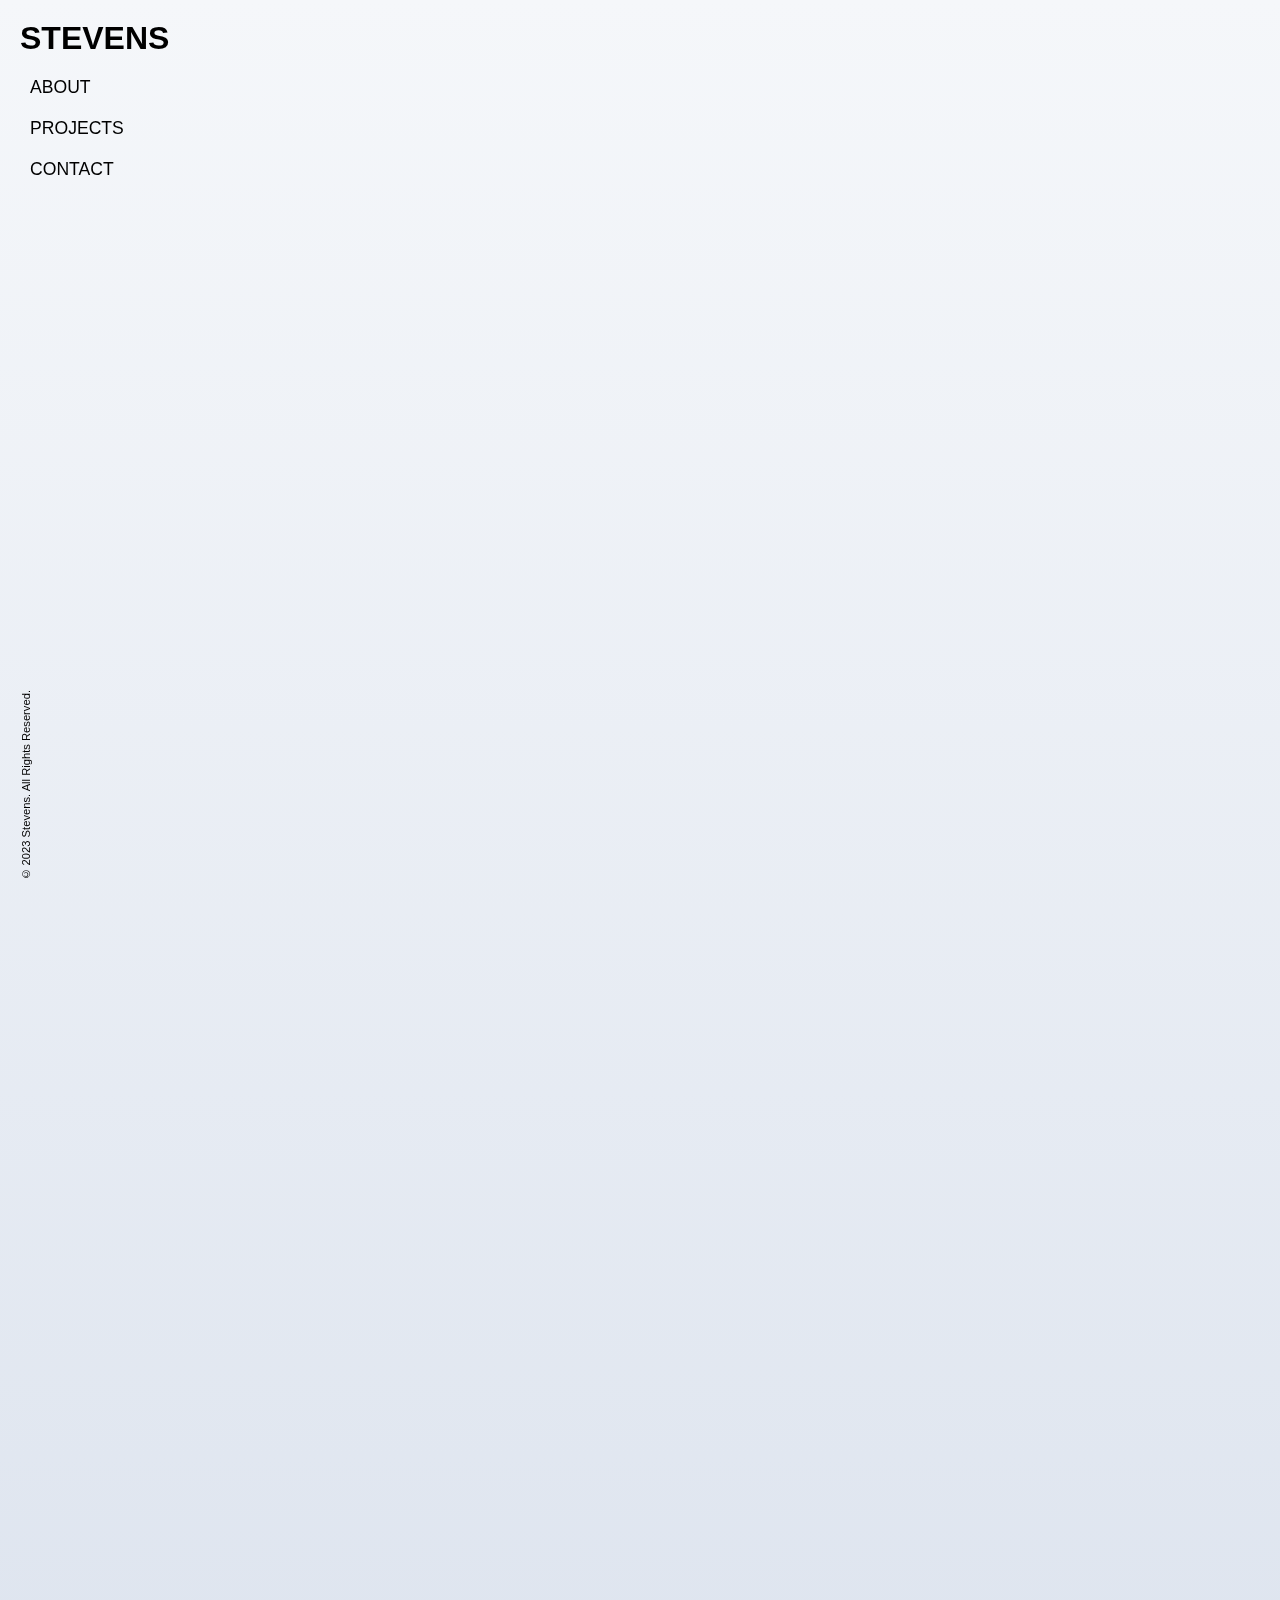
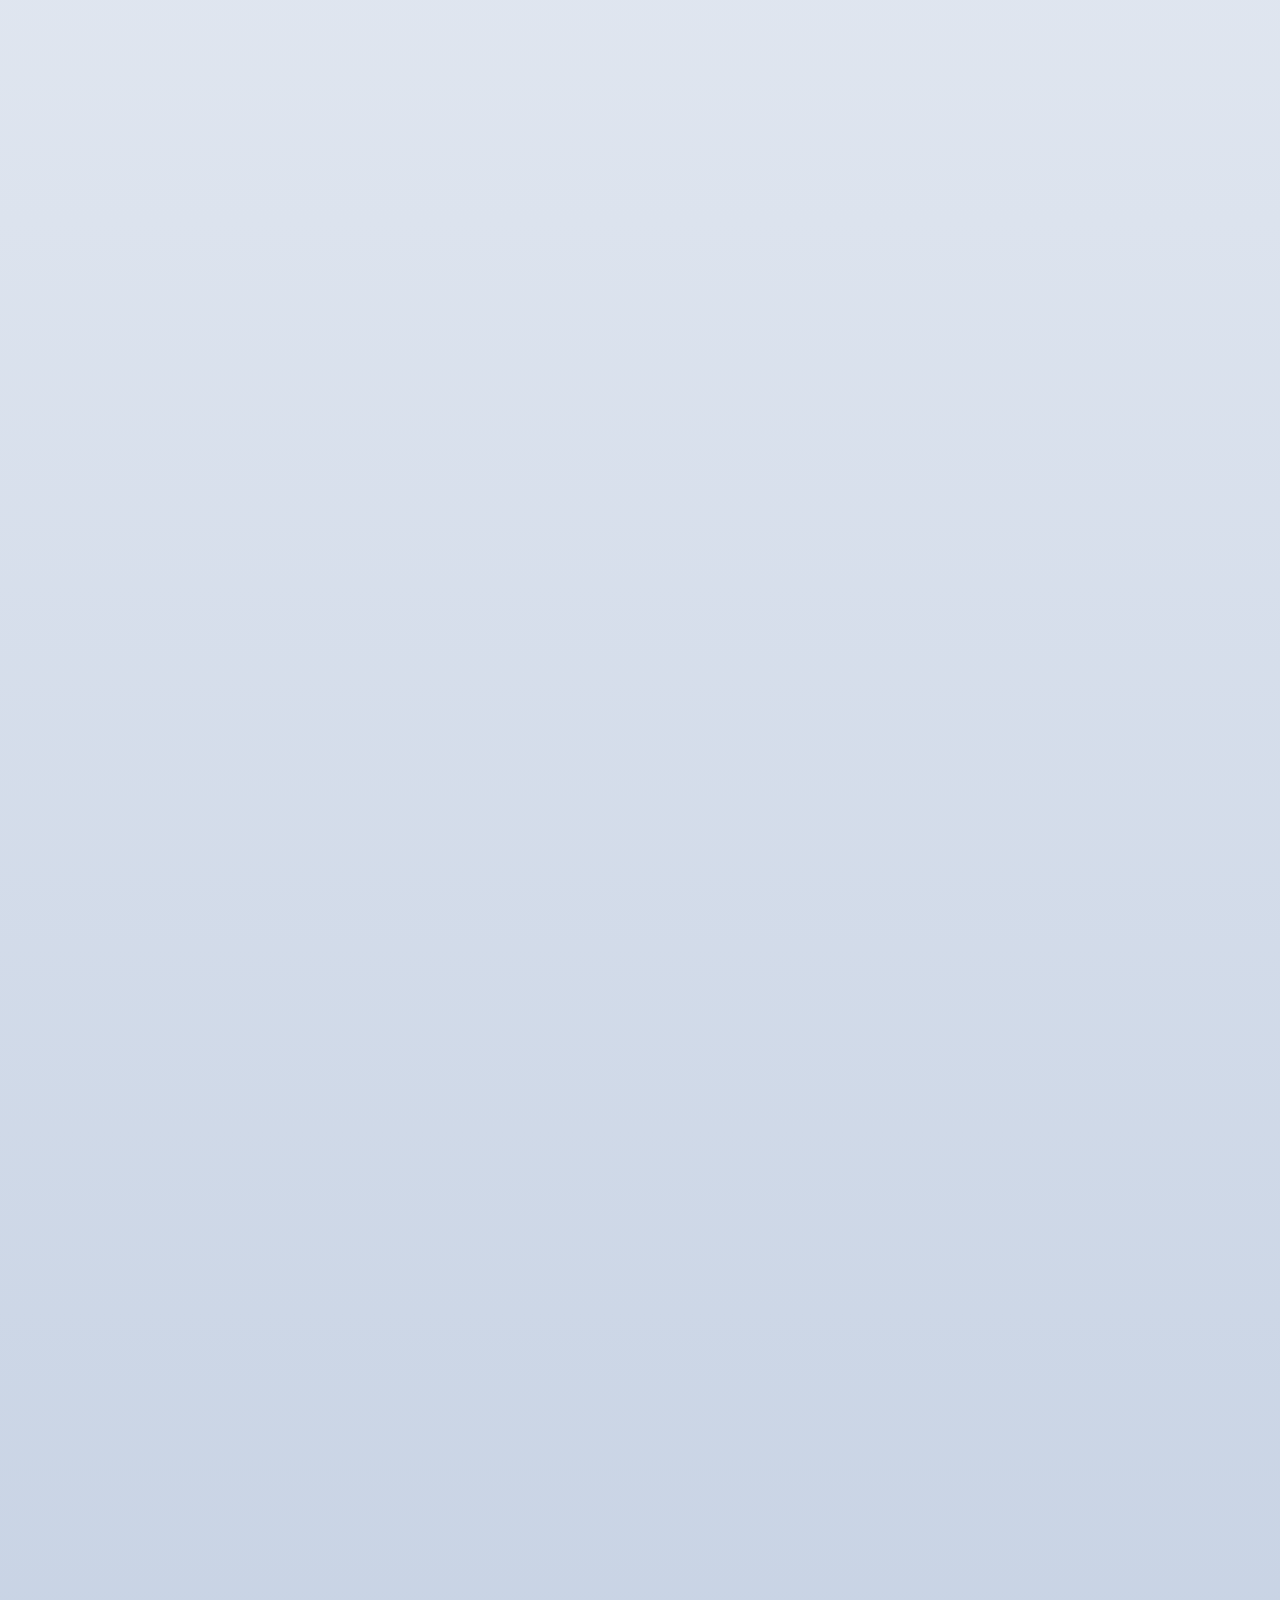
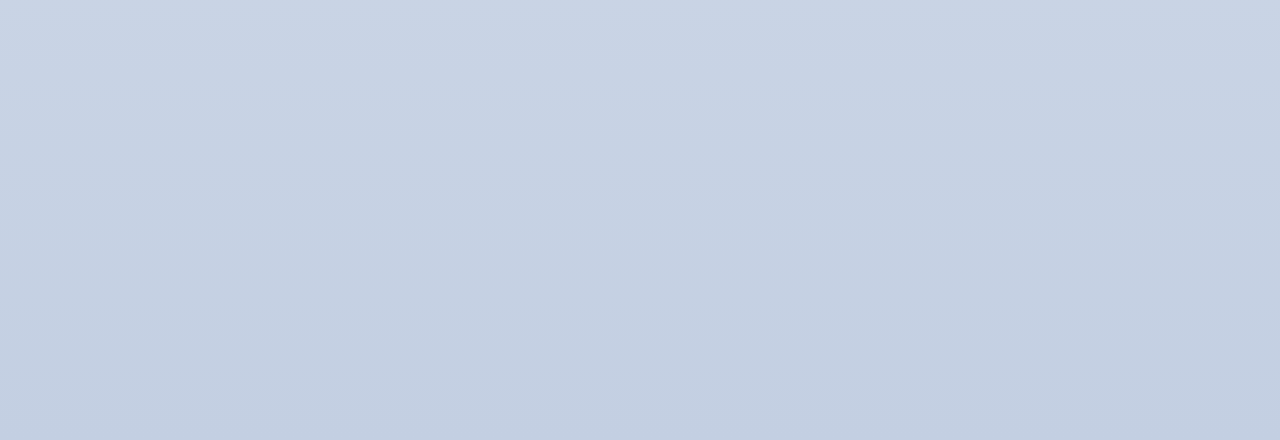
==== index.html @ 7fc53c73 "refining" ====
<!DOCTYPE html>
<html lang="en">
    <head>
        <!-- Meta -->
        <meta charset="UTF-8">
        <meta name="viewport" content="width=device-width, initial-scale=1.0">
        <meta name="description" content="My portfolio">

        <link rel="stylesheet" href="css/style.css">
        <link href="https://cdnjs.cloudflare.com/ajax/libs/font-awesome/6.0.0-beta3/css/all.min.css" rel="stylesheet">

        <script src="js/script.js" defer></script>

        <title>Stevens Noun | Portfolio</title>
    <!-- Open Graph Meta Tags -->
    <meta property="og:title" content="Stevens Noun Portfolio">
    <meta property="og:description" content="Explore the portfolio of Stevens Noun, showcasing skills in web development, programming, and game development.">
    <meta property="og:image" content="media/portfolio-preview.jpg">
    <meta property="og:url" content="https://yourwebsite.com">
    <meta name="twitter:card" content="summary_large_image">

    </head>

    <body>
        <!-- Sidebar -->
        <aside class="sidebar">
            <h1><a href="#home" class="nav-link home-link">STEVENS</a></h1>
            <nav class="nav-menu">
                <ul>
                    <li><a href="#about" class="nav-link">ABOUT</a></li>
                    <li><a href="#projects" class="nav-link">PROJECTS</a></li>
                    <li><a href="#contact" class="nav-link">CONTACT</a></li>
                </ul>
            </nav>
            <!-- Footer -->
            <footer class="sidebar-footer">
                <p>&copy; 2023 Stevens. All Rights Reserved.</p>
            </footer>
        </aside>

        <main class="content">
            <!-- Home Section -->
            <section id="home" class="section home-section">
                <h2>STEVENS NOUN</h2>
                <p>Welcome to my portfolio!</p>
            </section>

            <!-- About Me Section -->
            <section id="about" class="section about-section">
                <h2>ABOUT ME</h2>
                <div class="profile">
                    <div class="profile-img">
                        <img src="/media/profile-0.jpg" alt="Stevens">
                    </div>
                    <div class="details">
                        <p><strong>NAME// </strong>Stevens Noun</p>
                        <p><strong>BIRTHDAY// </strong>001028</p>
                        <p><strong>LOCATION// </strong>Canada</p>
                        <p><strong>HOBBIES// </strong>Coding, Content Creation, Gaming, Music</p>
                        <p>
                            I am passionate about web coding, programming, and exploring the latest in technology. 
                            In addition to creating engaging content, I enjoy playing video games, which inspire my creativity and problem-solving skills. 
                            I'm always looking for opportunities to gain more experience, enhance my expertise, and bring innovative ideas to life
                        </p>
                    </div>
                </div>
            
                <!-- Skills Section -->
                <div class="skills">
                    <div class="discord-roles">
                        <span class="role html"><i class="fab fa-html5"></i> HTML/CSS</span>
                        <span class="role js"><i class="fab fa-js-square"></i> JavaScript</span>
                        <span class="role cpp"><i class="fas fa-code"></i> C#/C++</span>
                        <span class="role java"><i class="fab fa-java"></i> Java</span>
                        <span class="role unity"><i class="fas fa-gamepad"></i> Unity</span>
                        <span class="role unreal"><i class="fas fa-gamepad"></i> Unreal Engine</span>
                    </div>
                </div>
            
                <!-- Social Icons -->
                <div class="social-icons">
                    <a href="https://github.com/beokki" target="_blank" aria-label="GitHub">
                        <i class="fab fa-github"></i>
                    </a>
                    <a href="https://www.linkedin.com/in/stevensnoun/" target="_blank" aria-label="LinkedIn">
                        <i class="fab fa-linkedin"></i>
                    </a>
                </div>
            </section>

             <!-- Projects Section -->
            <section id="projects" class="section">
                <h2>PROJECTS</h2>
                <div class="projects">
                    <article class="project">
                        <h3>Shiro Bot</h3>
                        <p>A Discord Bot in JavaScript</p>
                        <a href="https://github.com/beokki/Shiro-Bot" target="_blank" class="project-link">View on GitHub</a>
                    </article>
                    <article class="project">
                        <h3>Personal Portfolio</h3>
                        <p>Portfolio website showcasing my projects</p>
                        <a href="https://github.com/beokki/stevens.github.io" target="_blank" class="project-link">View on GitHub</a>
                    </article>
                    <article class="project">
                        <h3>Project 3</h3>
                        <p>Description 3</p>
                    </article>
                    <article class="project">
                        <h3>Project 4</h3>
                        <p>Description 4</p>
                    </article>
                </div>
            </section>

              <!-- Contact Section -->
              <section id="contact" class="section contact-section">
                <h2>CONTACT ME</h2>
                <form action="#" method="post" class="contact-form">
                    <div class="form-group">
                        <input type="text" id="name" name="name" placeholder="Name" required>
                    </div>
                    <div class="form-group">
                        <input type="email" id="email" name="email" placeholder="Email" required>
                    </div>
                    <div class="form-group">
                        <textarea id="message" name="message" rows="5" placeholder="Message" required></textarea>
                    </div>
                    <button type="submit">Send</button>
                </form>
            </section>
        </main>
    </body>
</html>
---- css/style.css ----
@font-face {
    font-family: 'Tungsten-Bold';
    src: url(/font/Tungsten-Bold.ttf)  format('truetype');
}

* {
    margin: 0;
    padding: 0;
    box-sizing: border-box;
    font-family: Arial, Helvetica, sans-serif;
}

/* Global Settings */
html {
    overflow: hidden;
    scroll-behavior: smooth;
}

a {
    text-decoration: none;
    transition: color 0.3s ease;
}

p {
    font-size: 1.2rem;
    text-align: center;
    color: #000;
}

h2, h3 {
    margin-bottom: 20px;
    color: #000;
}

h2 {
    font-size: 2rem;
    font-weight: bold;
}

h3 {
    font-size: 1.1rem;
    font-weight: bold;
}

.transition {
    transition: 0.3s ease;
}

/* Sidebar */
.sidebar {
    position: fixed;
    top: 0;
    left: 0;
    width: 200px;
    height: 100vh;
    color: #000;
    display: flex;
    flex-direction: column;
    padding: 20px;
}

.content {
    margin-left: 220px;
    padding: 20px;
    width: calc(100% - 220px);
}

.sidebar h1 a {
    color: #000;
    font-size: 2rem;
    margin-bottom: 10px;
}

.nav-menu {
    margin-top: 20px;
}

.nav-menu ul {
    list-style: none;
    padding: 0;
    display: flex;
    flex-direction: column;
    gap: 20px;
}

.nav-menu a {
    color: #000;
    font-size: 1.1rem;
    position: relative;
    padding-left: 10px;
    transition: color 0.3s ease, font-weight 0.3s ease;
}

.nav-menu a.active {
    color: #81a5f9;
    font-weight: bold;
}

/* Footer */
.sidebar-footer {
    margin-top: auto;
    writing-mode: vertical-rl;
    transform: rotate(180deg);
}

.sidebar-footer p {
    font-size: 0.7rem;
    color: #000;
}

/* Home Section */
.section {
    display: flex;
    flex-direction: column;
    justify-content: center;
    align-items: center;
    height: 100vh;
    text-align: center;
    padding: 20px;
}

.section.in-view {
    opacity: 1;
    transform: translateY(0);
}

.home-section h2 {
    font-family: Tungsten-Bold, Arial, Helvetica, sans-serif;
    font-size: 5rem;
}

/* About Section */
.about-section {
    padding: 20px;
    max-width: 800px;
    margin: auto;
    display: flex;
    flex-direction: column;
    gap: 30px;
}

.about-section a {
    margin-top: 20px;
    display: inline-block;
    color: #fff;
    border-radius: 50%;
    background-color: #000000;
    padding: 10px 10px;
}

.social {
    margin-top: 20px;
    display: flex;
    justify-content: center;
    gap: 15px;
}

.social a {
    font-size: 1.5rem;
}

/* Profile Container */
.profile-container {
    display: flex;
    justify-content: space-between;
    align-items: flex-start;
    gap: 20px;
}

/* Profile Section */
.profile {
    display: flex;
    gap: 20px;
    align-items: center;
    background-color: #eee;
    padding: 20px;
    border-radius: 10px;
    box-shadow: 0 4px 6px rgba(0, 0, 0, 0.1);
}

.profile-img img {
    width: 150px;
    height: 150px;
    border-radius: 50%;
    border: 5px solid #000;
    object-fit: cover;
}

.details {
        display: flex;
        flex-direction: column;
        gap: 10px;
}
    
.details p {
        font-size: 1rem;
        text-align: left;
}

.details p strong {
    font-weight: bold;
}

/* Skills Section */
.skills {
    text-align: left;
}

.skills h3 {
    font-size: 1.2rem;
    margin-bottom: 10px;
}

.discord-roles {
    display: flex;
    flex-wrap: wrap;
    gap: 10px;
}

.role {
    display: inline-flex;
    align-items: center;
    gap: 8px;
    background-color: #000;
    color: #fff;
    border-radius: 15px;
    padding: 5px 15px;
    font-size: 0.9rem;
    font-weight: bold;
    transition: transform 0.2s ease, background-color 0.3s ease;
}

.role:hover {
    background-color: #23272a;
    transform: translateY(-2px);
}

.role i {
    font-size: 1rem;
}

/* Social Icons */
.social-icons {
    display: flex;
    justify-content: center;
    gap: 15px;
}

.social-icons a {
    font-size: 1.5rem;
}
.project-link {
    margin-top: 15px;
    display: inline-block;
    color: #fff;
    border-radius: 5px;
    background-color: #000;
    padding: 10px 20px;
}

.project-link {
    font-weight: bold;
    padding: 8px 12px;
    border-radius: 4px;
}

/* Projects Section */
.projects {
    display: flex;
    flex-wrap: wrap;
    gap: 30px;
    justify-content: center;
}

.project {
    background-color: #f5f5f5;
    padding: 30px 20px;
    width: 220px;
    height: 200px;
    border: 1px solid #ddd;
    position: relative;
    box-shadow: 0 4px 6px rgba(0, 0, 0, 0.1);
    transition: transform 0.3s, box-shadow 0.3s;
}

.project p {
    font-size: 1rem;
}

.project::before {
    content: "";
    position: absolute;
    top: -10px;
    left: 10px;
    width: 60px;
    height: 8px;
    background-color: #81a5f9;
    border-radius: 2px 2px 0 0;
}

.project:hover {
    transform: translateY(-5px);
    box-shadow: 0 8px 12px rgba(0, 0, 0, 0.2);
}

/* Contact Section */
.contact-form {
    width: 100%;
    max-width: 600px;
    display: flex;
    flex-direction: column;
    gap: 20px;
}

.contact-form input,
.contact-form textarea {
    width: 100%;
    padding: 12px;
    border: 1px solid #ddd;
    border-radius: 5px;
    background-color: #fff;
    font-size: 1rem;
    color: #333;
    outline: none;
    transition: border-color 0.3s ease, box-shadow 0.3s ease;
    resize: none;
}

.contact-form input::placeholder,
.contact-form textarea::placeholder {
    color: #aaa;
}

.contact-form input:focus,
.contact-form textarea:focus {
    border-color: #81a5f9;
    box-shadow: 0 4px 8px rgba(129, 165, 249, 0.3);
    transform: scale(1.02);
}

.contact-form button {
    padding: 12px 20px;
    font-size: 1rem;
    color: #fff;
    background-color: #000;
    border: none;
    border-radius: 5px;
    cursor: pointer;
    transition: background-color 0.3s ease, transform 0.3s ease;
}

.contact-form button:hover {
    background-color: #555;
    transform: translateY(-2px);
}

.contact-form button:active {
    transform: translateY(0);
}

body {
    font-family: 'Poppins', Arial, sans-serif;
    background: linear-gradient(180deg, #f5f7fa, #c3cfe2);
    color: #333;
}

a:hover {
    color: #81a5f9;
}

button:hover {
    background-color: #81a5f9;
    color: #fff;
}

/* Animations */
@keyframes fadeIn {
    0% { opacity: 0; transform: translateY(20px); }
    100% { opacity: 1; transform: translateY(0); }
}

.section {
    opacity: 0;
    animation: fadeIn 1s ease-in-out forwards;
}

/* Responsive Design */
@media (max-width: 768px) {
    .sidebar {
        width: 100px;
    }
    .content {
        margin-left: 120px;
    }

     /* About Section Adjustments */
     .about-section {
        padding: 10px;
        gap: 20px;
    }

    .profile {
        flex-direction: column;
        align-items: center;
        text-align: center;
    }

    .profile-img img {
        width: 120px;
        height: 120px;
    }

    .details {
        gap: 5px;
    }

    .details p {
        font-size: 0.9rem;
    }

    /* Skills Section */
    .discord-roles {
        justify-content: center;
        gap: 5px;
    }

    .role {
        padding: 4px 10px;
        font-size: 0.8rem;
    }

    /* Social Icons */
    .social-icons {
        flex-wrap: wrap;
        gap: 10px;
    }

    .social-icons a {
        font-size: 1.2rem;
    }

    /* Projects Section */
    .projects {
        flex-direction: column;
        gap: 15px;
    }

    .project {
        width: 100%;
        height: auto;
        padding: 15px;
    }

    .content {
        margin-left: 0;
        padding: 10px;
        width: 100%;
    }
}
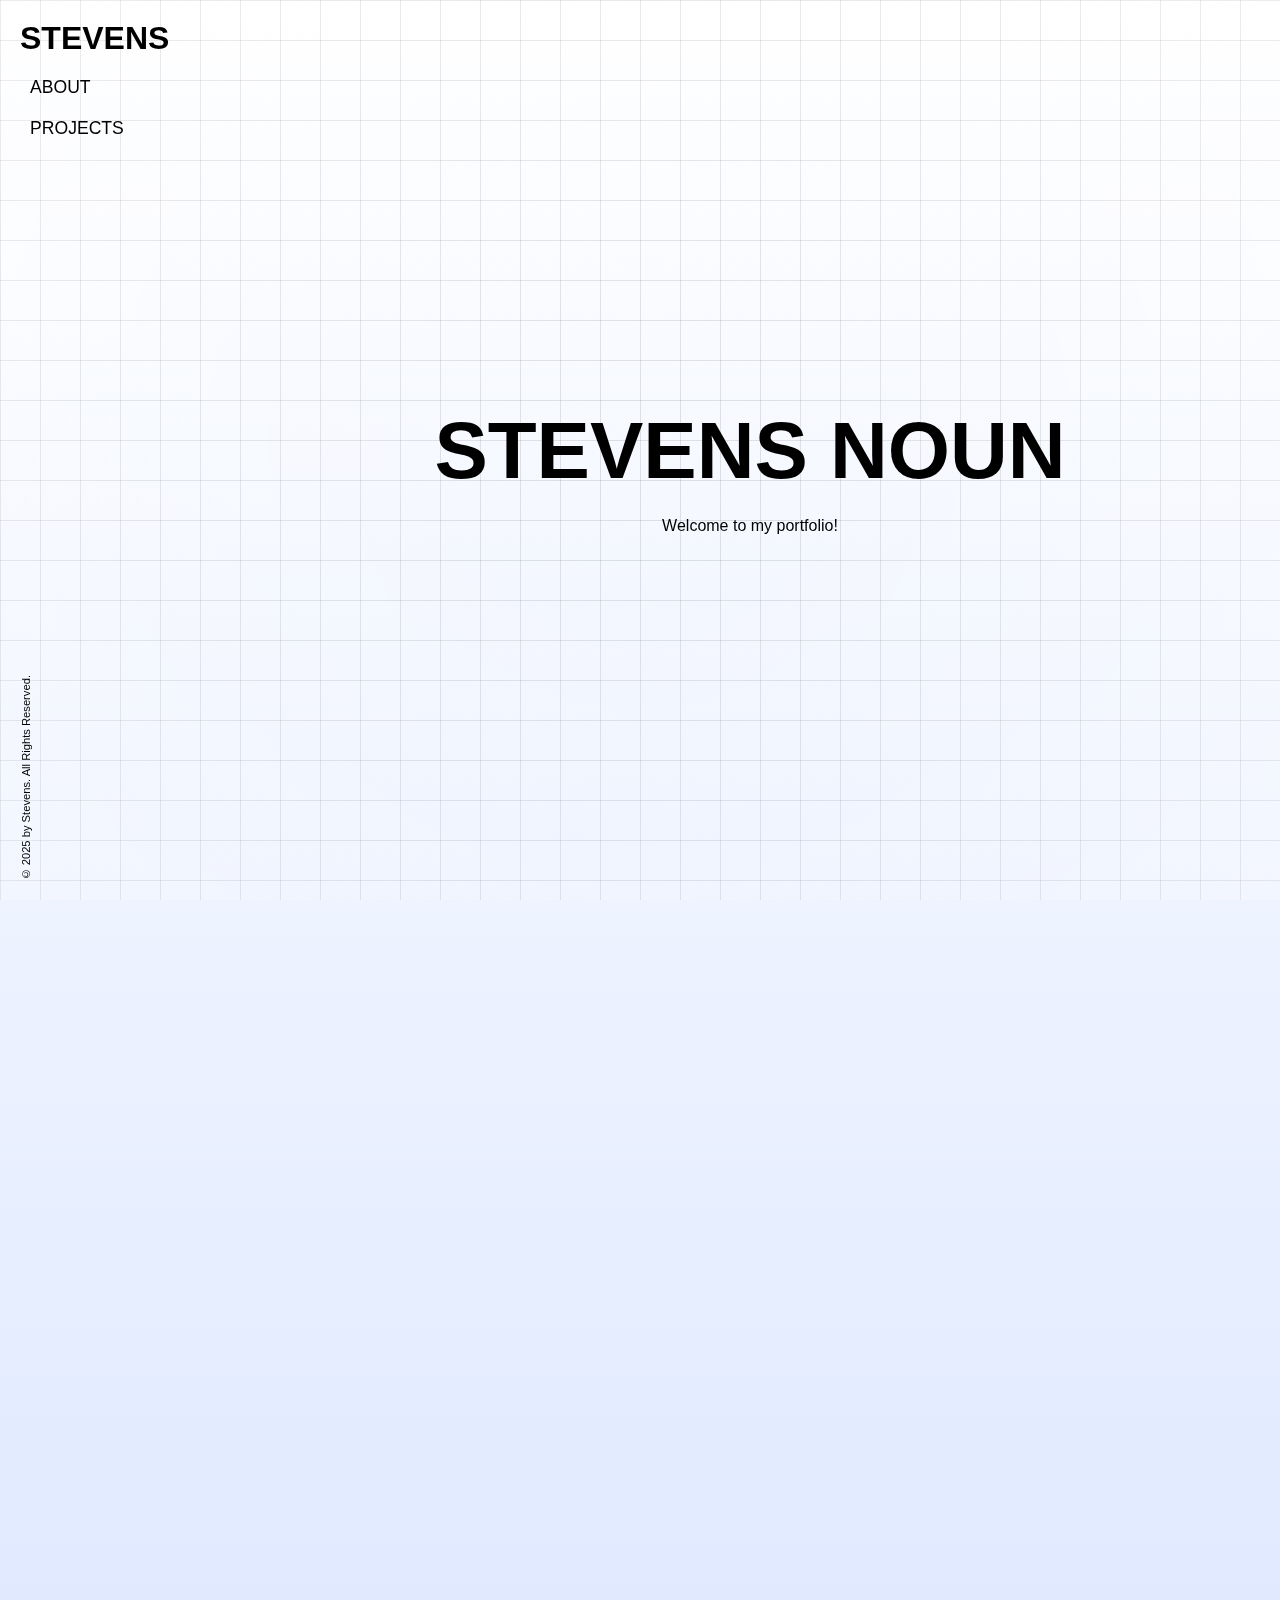
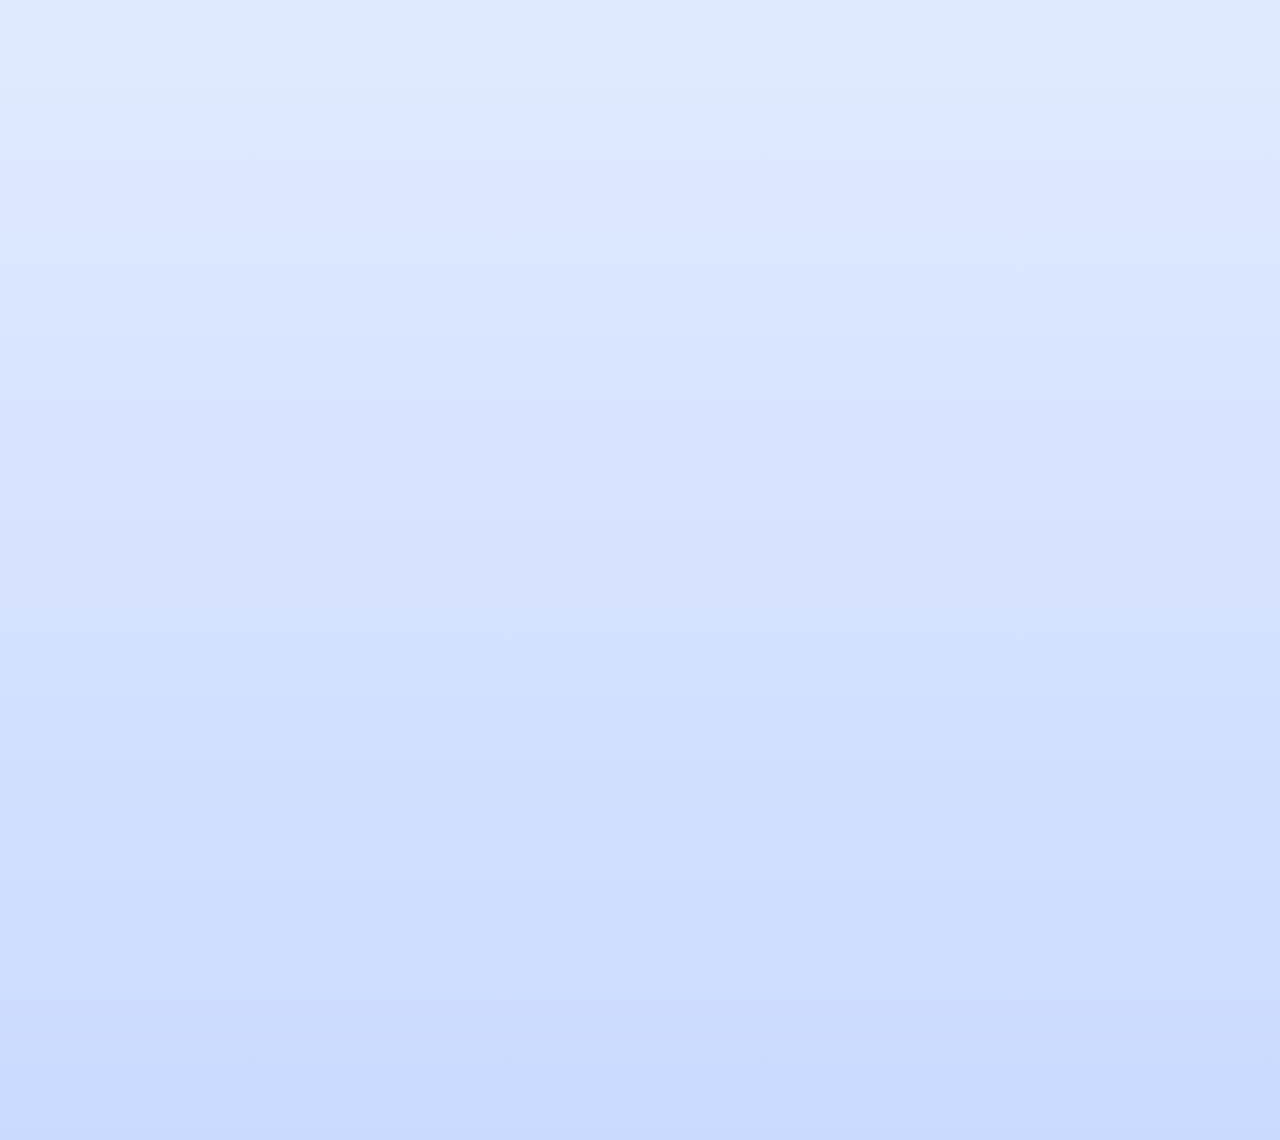
==== commit 16d5bd2d: "..." ====
--- a/index.html
+++ b/index.html
@@ -1,134 +1,191 @@
 <!DOCTYPE html>
 <html lang="en">
-    <head>
-        <!-- Meta -->
-        <meta charset="UTF-8">
-        <meta name="viewport" content="width=device-width, initial-scale=1.0">
-        <meta name="description" content="My portfolio">
 
-        <link rel="stylesheet" href="css/style.css">
-        <link href="https://cdnjs.cloudflare.com/ajax/libs/font-awesome/6.0.0-beta3/css/all.min.css" rel="stylesheet">
+<head>
+    <!-- Meta -->
+    <meta charset="UTF-8" />
+    <meta name="viewport" content="width=device-width, initial-scale=1.0" />
+    <meta name="description" content="My portfolio" />
 
-        <script src="js/script.js" defer></script>
+    <link rel="stylesheet" href="css/style.css" />
+    <link href="https://cdnjs.cloudflare.com/ajax/libs/font-awesome/6.0.0-beta3/css/all.min.css" rel="stylesheet" />
 
-        <title>Stevens Noun | Portfolio</title>
-    <!-- Open Graph Meta Tags -->
-    <meta property="og:title" content="Stevens Noun Portfolio">
-    <meta property="og:description" content="Explore the portfolio of Stevens Noun, showcasing skills in web development, programming, and game development.">
-    <meta property="og:image" content="media/portfolio-preview.jpg">
-    <meta property="og:url" content="https://yourwebsite.com">
-    <meta name="twitter:card" content="summary_large_image">
+    <script src="js/script.js" defer></script>
 
-    </head>
+    <title>Stevens Noun | Portfolio</title>
+</head>
 
-    <body>
-        <!-- Sidebar -->
-        <aside class="sidebar">
-            <h1><a href="#home" class="nav-link home-link">STEVENS</a></h1>
-            <nav class="nav-menu">
-                <ul>
-                    <li><a href="#about" class="nav-link">ABOUT</a></li>
-                    <li><a href="#projects" class="nav-link">PROJECTS</a></li>
-                    <li><a href="#contact" class="nav-link">CONTACT</a></li>
-                </ul>
-            </nav>
-            <!-- Footer -->
-            <footer class="sidebar-footer">
-                <p>&copy; 2023 Stevens. All Rights Reserved.</p>
-            </footer>
-        </aside>
+<body>
+    <!------- Sidebar ------->
+    <aside class="sidebar">
+        <h1><a href="#home" class="nav-link home-link">STEVENS</a></h1>
+        <nav class="nav-menu">
+            <ul>
+                <li><a href="#about" class="nav-link hvr">ABOUT</a></li>
+                <li><a href="#projects" class="nav-link hvr">PROJECTS</a></li>
+            </ul>
+        </nav>
+        <!------- Footer ------->
+        <footer class="sidebar-footer">
+            <p>&copy; 2025 by Stevens. All Rights Reserved.</p>
+        </footer>
+    </aside>
 
-        <main class="content">
-            <!-- Home Section -->
-            <section id="home" class="section home-section">
-                <h2>STEVENS NOUN</h2>
-                <p>Welcome to my portfolio!</p>
-            </section>
+    <main class="content">
+        <!------- Home Section ------->
+        <section id="home" class="section home-section">
+            <h2>STEVENS NOUN</h2>
+            <p>Welcome to my portfolio!</p>
+        </section>
 
-            <!-- About Me Section -->
-            <section id="about" class="section about-section">
-                <h2>ABOUT ME</h2>
-                <div class="profile">
-                    <div class="profile-img">
-                        <img src="/media/profile-0.jpg" alt="Stevens">
-                    </div>
-                    <div class="details">
-                        <p><strong>NAME// </strong>Stevens Noun</p>
-                        <p><strong>BIRTHDAY// </strong>001028</p>
-                        <p><strong>LOCATION// </strong>Canada</p>
-                        <p><strong>HOBBIES// </strong>Coding, Content Creation, Gaming, Music</p>
-                        <p>
-                            I am passionate about web coding, programming, and exploring the latest in technology. 
-                            In addition to creating engaging content, I enjoy playing video games, which inspire my creativity and problem-solving skills. 
-                            I'm always looking for opportunities to gain more experience, enhance my expertise, and bring innovative ideas to life
-                        </p>
+        <!------- About Me Section ------->
+        <section id="about" class="section about-section">
+            <div class="grid grid-cols-main">
+                <div class="main-content">
+                    <div class="image-container">
+                        <img src="media/SN.png" alt="Profile" />
+
+                        <div class="corner top-left"></div>
+                        <div class="corner top-right"></div>
+                        <div class="corner bottom-left"></div>
+                        <div class="corner bottom-right"></div>
+
+                        <div class="cv-overlay">
+                            <div class="cv-header">
+                                <div class="cv-background"></div>
+                                <div class="cv-content">
+                                    <span class="cv-label">GD</span>
+                                    <span class="cv-name">Stevens Noun</span>
+                                </div>
+                            </div>
+
+                            <div class="quote-box">
+                                <p>
+                                    Some things are obviously difficult, but we will try anyway.
+                                </p>
+                            </div>
+                        </div>
                     </div>
                 </div>
-            
-                <!-- Skills Section -->
-                <div class="skills">
-                    <div class="discord-roles">
-                        <span class="role html"><i class="fab fa-html5"></i> HTML/CSS</span>
-                        <span class="role js"><i class="fab fa-js-square"></i> JavaScript</span>
-                        <span class="role cpp"><i class="fas fa-code"></i> C#/C++</span>
-                        <span class="role java"><i class="fab fa-java"></i> Java</span>
-                        <span class="role unity"><i class="fas fa-gamepad"></i> Unity</span>
-                        <span class="role unreal"><i class="fas fa-gamepad"></i> Unreal Engine</span>
+
+                <div class="stats-column">
+                    <!-- Skills Section -->
+                    <div class="stat-box">
+                        <div class="stat-header">
+                            <svg class="stat-dot" viewBox="0 0 24 24" fill="none" stroke="currentColor"
+                                stroke-width="2">
+                                <path d="M12 2L1 12l11 10 11-10L12 2z" />
+                            </svg>
+                            <h2>SKILLS</h2>
+                        </div>
+                        <div class="skills-grid">
+                            <span class="skill-tag">HTML</span>
+                            <span class="skill-tag">VSCode</span>
+                            <span class="skill-tag">CSS</span>
+                            <span class="skill-tag">Unity</span>
+                            <span class="skill-tag">JavaScript</span>
+                            <span class="skill-tag">Unreal Engine</span>
+                            <span class="skill-tag">C#</span>
+                        </div>
+                    </div>
+
+                    <div class="stat-box">
+                        <div class="stat-header">
+                            <svg class="stat-dot" viewBox="0 0 24 24" fill="none" stroke="currentColor"
+                                stroke-width="2">
+                                <path d="M12 2L1 12l11 10 11-10L12 2z" />
+                            </svg>
+                            <h2>PROFILE</h2>
+                        </div>
+                        <div class="stat-content">
+                            <p>
+                                Student in video game programming with a passion for creating immersive and engaging gaming experiences.
+                                <br><br>
+                                Curiosity drives me to learn and grow as I explore different aspects of game development, from programming to design.
+                                
+                                As someone who values growth and creativity, I'm always excited to take on new challenges.
+                                <br><br>
+                                Let's connect and create something awesome together!
+                            </p>
+                        </div>
+                    </div>
+
+                    <!-- Social Links -->
+                    <div class="stat-box">
+                        <div class="stat-header">
+                            <svg class="stat-dot" viewBox="0 0 24 24" fill="none" stroke="currentColor"
+                                stroke-width="2">
+                                <path d="M12 2L1 12l11 10 11-10L12 2z" />
+                            </svg>
+                            <h2>SOCIALS</h2>
+                        </div>
+                        <div class="social-links">
+                            <a href="https://github.com/beokki" target="_blank">
+                                <i class="fab fa-github"></i>
+                            </a>
+                            <a href="https://linkedin.com/in/stevensnoun" target="_blank">
+                                <i class="fab fa-linkedin"></i>
+                            </a>
+                            <a href="https://twitch.tv/zuuha" target="_blank">
+                                <i class="fab fa-twitch"></i>
+                            </a>
+                        </div>
                     </div>
                 </div>
-            
-                <!-- Social Icons -->
-                <div class="social-icons">
-                    <a href="https://github.com/beokki" target="_blank" aria-label="GitHub">
-                        <i class="fab fa-github"></i>
-                    </a>
-                    <a href="https://www.linkedin.com/in/stevensnoun/" target="_blank" aria-label="LinkedIn">
-                        <i class="fab fa-linkedin"></i>
-                    </a>
+            </div>
+        </section>
+
+        <!------- Projects Section ------->
+        <section id="projects" class="section">
+            <div class="project-showcase">
+                <div class="project-main">
+                    <div class="project-image-container">
+                        <div class="project-image active" data-index="0">
+                            <div class="iframe-container">
+                                <iframe src="https://beokki.github.io/stevens.github.io/#about" class="site-preview"></iframe>
+                            </div>
+                        </div>
+                        <div class="project-image" data-index="1">
+                            <img src="media/" alt="Shiro Bot" />
+                        </div>
+                        <div class="project-image" data-index="2">
+                            <img src="media/Reeftown.jpg" alt="Reeftown" />
+                        </div>
+                    </div>
+
+                    <div class="project-info">
+                        <h3 class="project-title">Personal Portfolio</h3>
+                        <p class="project-description">
+                            Portfolio website showcasing my projects and skills.
+                        </p>
+                        <div class="project-tags">
+                            <span class="tag">HTML5</span>
+                            <span class="tag">CSS3</span>
+                            <span class="tag">JavaScript</span>
+                        </div>
+                        <a href="https://github.com/beokki/stevens.github.io" target="_blank" class="project-link">View
+                            Project</a>
+                    </div>
                 </div>
-            </section>
 
-             <!-- Projects Section -->
-            <section id="projects" class="section">
-                <h2>PROJECTS</h2>
-                <div class="projects">
-                    <article class="project">
-                        <h3>Shiro Bot</h3>
-                        <p>A Discord Bot in JavaScript</p>
-                        <a href="https://github.com/beokki/Shiro-Bot" target="_blank" class="project-link">View on GitHub</a>
-                    </article>
-                    <article class="project">
-                        <h3>Personal Portfolio</h3>
-                        <p>Portfolio website showcasing my projects</p>
-                        <a href="https://github.com/beokki/stevens.github.io" target="_blank" class="project-link">View on GitHub</a>
-                    </article>
-                    <article class="project">
-                        <h3>Project 3</h3>
-                        <p>Description 3</p>
-                    </article>
-                    <article class="project">
-                        <h3>Project 4</h3>
-                        <p>Description 4</p>
-                    </article>
+                <div class="project-previews">
+                    <div class="preview-container">
+                        <div class="preview-image" data-index="0">
+                            <img src="media/SN.png" alt="Personal Portfolio" />
+                        </div>
+
+                        <div class="preview-image" data-index="1">
+                            <img src="media/ShiroBot.jpg" alt="Shiro Bot" />
+                        </div>
+
+                        <div class="preview-image" data-index="2">
+                            <img src="media/" alt="Reeftown" />
+                        </div>
+                    </div>
                 </div>
-            </section>
+            </div>
+        </section>
+    </main>
+</body>
 
-              <!-- Contact Section -->
-              <section id="contact" class="section contact-section">
-                <h2>CONTACT ME</h2>
-                <form action="#" method="post" class="contact-form">
-                    <div class="form-group">
-                        <input type="text" id="name" name="name" placeholder="Name" required>
-                    </div>
-                    <div class="form-group">
-                        <input type="email" id="email" name="email" placeholder="Email" required>
-                    </div>
-                    <div class="form-group">
-                        <textarea id="message" name="message" rows="5" placeholder="Message" required></textarea>
-                    </div>
-                    <button type="submit">Send</button>
-                </form>
-            </section>
-        </main>
-    </body>
-</html>
+</html>--- a/css/style.css
+++ b/css/style.css
@@ -1,6 +1,6 @@
 @font-face {
-    font-family: 'Tungsten-Bold';
-    src: url(/font/Tungsten-Bold.ttf)  format('truetype');
+    font-family: "Tungsten-Bold";
+    src: url(../font/Tungsten-Bold.ttf) format("truetype");
 }
 
 * {
@@ -10,26 +10,60 @@
     font-family: Arial, Helvetica, sans-serif;
 }
 
-/* Global Settings */
+/* ---------- Defaults ---------- */
 html {
     overflow: hidden;
     scroll-behavior: smooth;
 }
 
+body {
+    font-family: "Poppins", Arial, sans-serif;
+    background: linear-gradient(180deg, #fff, #cadaff);
+    position: relative;
+}
+
+body::before {
+    content: "";
+    position: fixed;
+    top: 0;
+    left: 0;
+    width: 100%;
+    height: 100%;
+    background-image: 
+        linear-gradient(rgba(0, 0, 0, 0.1) 1px, transparent 1px),
+        linear-gradient(90deg, rgba(0, 0, 0, 0.1) 1px, transparent 1px);
+    background-size: 40px 40px;
+    pointer-events: none;
+    z-index: -1;
+}
+
+/* Add a subtle radial gradient overlay */
+body::after {
+    content: "";
+    position: fixed;
+    top: 0;
+    left: 0;
+    width: 100%;
+    height: 100%;
+    background: radial-gradient(circle at 50% 50%, transparent 0%, rgba(255, 255, 255, 0.3) 100%);
+    pointer-events: none;
+    z-index: -1;
+}
+
 a {
+    color: #000;
     text-decoration: none;
     transition: color 0.3s ease;
 }
 
 p {
-    font-size: 1.2rem;
+    font-size: 1rem;
     text-align: center;
-    color: #000;
-}
-
-h2, h3 {
+}
+
+h2,
+h3 {
     margin-bottom: 20px;
-    color: #000;
 }
 
 h2 {
@@ -42,31 +76,23 @@
     font-weight: bold;
 }
 
-.transition {
-    transition: 0.3s ease;
-}
-
-/* Sidebar */
+/* ---------- Sidebar ---------- */
 .sidebar {
     position: fixed;
     top: 0;
     left: 0;
     width: 200px;
     height: 100vh;
-    color: #000;
     display: flex;
     flex-direction: column;
     padding: 20px;
-}
-
-.content {
-    margin-left: 220px;
-    padding: 20px;
-    width: calc(100% - 220px);
+
+    transform: translateX(0);
+    transition: transform 0.3s ease;
+    will-change: transform;
 }
 
 .sidebar h1 a {
-    color: #000;
     font-size: 2rem;
     margin-bottom: 10px;
 }
@@ -84,11 +110,14 @@
 }
 
 .nav-menu a {
-    color: #000;
     font-size: 1.1rem;
     position: relative;
     padding-left: 10px;
     transition: color 0.3s ease, font-weight 0.3s ease;
+}
+
+.hvr:hover {
+    color: #81a5f9;
 }
 
 .nav-menu a.active {
@@ -96,7 +125,7 @@
     font-weight: bold;
 }
 
-/* Footer */
+/* ---------- Footer ---------- */
 .sidebar-footer {
     margin-top: auto;
     writing-mode: vertical-rl;
@@ -105,10 +134,15 @@
 
 .sidebar-footer p {
     font-size: 0.7rem;
-    color: #000;
-}
-
-/* Home Section */
+}
+
+/* ---------- Sections ---------- */
+.content {
+    margin-left: 220px;
+    padding: 20px;
+    width: calc(100% - 220px);
+}
+
 .section {
     display: flex;
     flex-direction: column;
@@ -117,6 +151,11 @@
     height: 100vh;
     text-align: center;
     padding: 20px;
+
+    opacity: 0;
+    transform: translateY(20px);
+    transition: opacity 0.6s ease, transform 0.6s ease;
+    animation: fadeIn 1s ease-in-out forwards;
 }
 
 .section.in-view {
@@ -127,333 +166,695 @@
 .home-section h2 {
     font-family: Tungsten-Bold, Arial, Helvetica, sans-serif;
     font-size: 5rem;
-}
-
-/* About Section */
+    animation: glitch 5s infinite;
+    position: relative;
+}
+
+/* ---------- About me  ---------- */
 .about-section {
-    padding: 20px;
-    max-width: 800px;
-    margin: auto;
+    padding: 2rem;
+}
+
+.grid-cols-main {
+    display: grid;
+    grid-template-columns: 2fr 1fr;
+    gap: 2rem;
+    max-width: 1400px;
+    margin: 0 auto;
+}
+
+/* Main Content Area */
+.main-content {
+    position: relative;
+}
+
+.image-container {
+    position: relative;
+    width: 100%;
+    height: 800px;
+    overflow: hidden;
+}
+
+.image-container::before,
+.image-container::after {
+    content: '';
+    position: absolute;
+    inset: 0;
+    background: url('../media/SN.png') no-repeat center center;
+    background-size: contain;
+    opacity: 0;
+}
+
+.image-container::before {
+    mix-blend-mode: screen;
+    animation: glitch-1 4s infinite linear alternate-reverse;
+}
+
+.image-container::after {
+    mix-blend-mode: multiply;
+    animation: glitch-2 4s infinite linear alternate-reverse;
+}
+
+.image-container img {
+    width: 100%;
+    height: 100%;
+    object-fit: contain;
+    border-radius: 0.5rem;
+    position: relative;
+    animation: glitch-main 4s infinite linear alternate-reverse;
+}
+
+/* Corner Decorations */
+.corner {
+    position: absolute;
+    width: 4rem;
+    height: 4rem;
+}
+
+.top-left {
+    top: 0;
+    left: 0;
+    border-left: 2px solid #81a5f9;
+    border-top: 2px solid #81a5f9;
+}
+
+.top-right {
+    top: 0;
+    right: 0;
+    border-right: 2px solid #ff69b4;
+    border-top: 2px solid #ff69b4;
+}
+
+.bottom-left {
+    bottom: 0;
+    left: 0;
+    border-left: 2px solid #ff69b4;
+    border-bottom: 2px solid #ff69b4;
+}
+
+.bottom-right {
+    bottom: 0;
+    right: 0;
+    border-right: 2px solid #81a5f9;
+    border-bottom: 2px solid #81a5f9;
+}
+
+/* CV Overlay */
+.cv-overlay {
+    position: absolute;
+    bottom: 2rem;
+    left: 2rem;
+    max-width: 24rem;
+}
+
+.cv-header {
+    position: relative;
+    margin-bottom: 1rem;
+}
+
+.cv-background {
+    position: absolute;
+    inset: 0;
+    background: linear-gradient(to right, #81a5f9, #ff69b4);
+    transform: skew(-12deg);
+    transform-origin: left;
+}
+
+.cv-content {
+    position: relative;
+    padding: 1rem;
+    display: flex;
+    align-items: center;
+    gap: 0.75rem;
+}
+
+.cv-label, .cv-name {
+    color: white;
+    font-weight: bold;
+}
+
+.cv-name {
+    font-size: 1.25rem;
+}
+
+.quote-box {
+    background: rgba(255, 255, 255, 0.9);
+    backdrop-filter: blur(8px);
+    border-left: 4px solid #81a5f9;
+    padding: 1.5rem;
+}
+
+.quote-box p {
+    color: #4a5568;
+    text-align: left;
+}
+
+/* Stats Column */
+.stats-column {
     display: flex;
     flex-direction: column;
-    gap: 30px;
-}
-
-.about-section a {
-    margin-top: 20px;
+    gap: 1.5rem;
+}
+
+.stat-box {
+    background: rgba(255, 255, 255, 0.8);
+    backdrop-filter: blur(8px);
+    border-radius: 0.5rem;
+    padding: 1.5rem;
+    box-shadow: 0 4px 6px -1px rgba(0, 0, 0, 0.1);
+}
+
+.stat-header {
+    display: flex;
+    align-items: center;
+    gap: 0.5rem;
+    margin-bottom: 1rem;
+}
+
+.stat-dot {
+    width: 0.5rem;
+    height: 0.5rem;
+    background: linear-gradient(to right, #81a5f9, #ff69b4);
+    border-radius: 50%;
+}
+
+.stat-header h2 {
+    color: #1a202c;
+    font-size: 1rem;
+    font-weight: bold;
+    margin: 0;
+}
+
+/* Skills Grid */
+.skills-grid {
+    display: grid;
+    grid-template-columns: repeat(2, 1fr);
+    gap: 0.75rem;
+}
+
+.skill-tag {
+    background: linear-gradient(to right, rgba(129, 165, 249, 0.1), rgba(255, 105, 180, 0.1));
+    padding: 0.75rem;
+    border-radius: 9999px;
+    text-align: center;
+    color: #4a5568;
+    font-size: 0.875rem;
+    transition: transform 0.2s ease;
+}
+
+.skill-tag:hover {
+    transform: translateY(-2px);
+}
+
+.stat-content p {
+    color: #4a5568;
+    font-size: 0.875rem;
+    line-height: 1.6;
+    text-align: left;
+}
+
+/* Social Links */
+.social-links {
+    display: flex;
+    gap: 1rem;
+}
+
+.social-links a {
+    color: #4a5568;
+    font-size: 1.75rem;
+    transition: all 0.3s ease;
+}
+
+.social-links a:hover {
+    transform: translateY(-2px);
+}
+
+.social-links a:hover .fa-github { color: #333; }
+.social-links a:hover .fa-twitch { color: #6441a5; }
+.social-links a:hover .fa-linkedin { color: #0077b5; }
+
+/* ---------- Projects ---------- */
+.project-showcase {
+    position: relative;
+    width: 100%;
+    height: 100vh;
+    overflow: hidden;
+}
+
+/* Main project display */
+.project-main {
+    position: absolute;
+    inset: 0;
+    display: flex;
+    flex-direction: column;
+    align-items: center;
+    justify-content: center;
+}
+
+.project-image-container {
+    position: relative;
+    width: 45rem;
+    height: 25rem;
+    margin-bottom: 1.5rem;
+    overflow: hidden;
+}
+
+.project-image {
+    position: absolute;
+    inset: 0;
+    opacity: 0;
+    pointer-events: none;
+    transition: opacity 0.7s ease;
+}
+
+.project-image.active {
+    opacity: 1;
+    pointer-events: auto;
+}
+
+.project-image img {
+    width: 100%;
+    height: 100%;
+    object-fit: cover;
+    border-radius: 0.5rem;
+}
+
+/* Project info */
+.project-info {
+    position: absolute;
+    bottom: 5rem;
+    left: 50%;
+    transform: translateX(-50%);
+    text-align: center;
+    width: 100%;
+    max-width: 36rem;
+    padding: 0 1rem;
+}
+
+.project-title {
+    font-size: 2.5rem;
+    font-weight: bold;
+    margin-bottom: 0.5rem;
+    background: linear-gradient(90deg, #81a5f9, #ff69b4);
+    -webkit-background-clip: text;
+    -webkit-text-fill-color: transparent;
+    transition: opacity 0.3s;
+}
+
+.project-description {
+    color: #4a4a4a;
+    font-size: 1.125rem;
+    margin-bottom: 1rem;
+    transition: opacity 0.3s;
+}
+
+.project-tags {
+    display: flex;
+    flex-wrap: wrap;
+    justify-content: center;
+    gap: 0.5rem;
+    margin-bottom: 1rem;
+}
+
+.tag {
+    background: linear-gradient(90deg, rgba(129, 165, 249, 0.1), rgba(255, 105, 180, 0.1));
+    padding: 0.25rem 1rem;
+    border-radius: 9999px;
+    font-size: 0.875rem;
+    color: #4a4a4a;
+}
+
+/* Side preview */
+.project-previews {
+    position: absolute;
+    top: 50%;
+    right: 8rem;
+    width: 80px;
+    height: 280px;
+    transform: translateY(-50%);
+    overflow: hidden;
+}
+
+.preview-container {
+    position: relative;
+    width: 100%;
+    height: 100%;
+}
+
+.preview-image {
+    position: absolute;
+    width: 70px;
+    height: 70px;
+    left: 50%;
+    transform: translate(-50%, 0);
+    overflow: hidden;
+    cursor: pointer;
+    transition: all 0.5s ease;
+    opacity: 0;
+    pointer-events: none;
+
+    border: 3px solid #81a5f9;
+    background: rgba(255, 255, 255, 0.05);
+}
+
+.preview-image img {
+    width: 100%;
+    height: 100%;
+    object-fit: contain;
+}
+
+.preview-image.visible {
+    opacity: 1;
+    pointer-events: auto;
+}
+
+.preview-image[data-active="true"] {
+    box-shadow: 0 0 0 2px #ff69b4;
+}
+
+/* Project link button */
+.project-link {
     display: inline-block;
+    background: linear-gradient(90deg, #81a5f9, #ff69b4);
     color: #fff;
-    border-radius: 50%;
-    background-color: #000000;
-    padding: 10px 10px;
-}
-
-.social {
-    margin-top: 20px;
-    display: flex;
-    justify-content: center;
-    gap: 15px;
-}
-
-.social a {
-    font-size: 1.5rem;
-}
-
-/* Profile Container */
-.profile-container {
-    display: flex;
-    justify-content: space-between;
-    align-items: flex-start;
-    gap: 20px;
-}
-
-/* Profile Section */
-.profile {
-    display: flex;
-    gap: 20px;
-    align-items: center;
-    background-color: #eee;
-    padding: 20px;
-    border-radius: 10px;
-    box-shadow: 0 4px 6px rgba(0, 0, 0, 0.1);
-}
-
-.profile-img img {
-    width: 150px;
-    height: 150px;
-    border-radius: 50%;
-    border: 5px solid #000;
-    object-fit: cover;
-}
-
-.details {
+    padding: 0.5rem 1.5rem;
+    border-radius: 0.375rem;
+    font-weight: bold;
+    text-transform: uppercase;
+    letter-spacing: 0.05em;
+    font-size: 0.875rem;
+    transition: transform 0.2s ease;
+}
+
+.project-link:hover {
+    transform: translateY(-2px);
+}
+
+/* ---------- Animations ---------- */
+@keyframes fadeIn {
+    0% {
+        opacity: 0;
+        transform: translateY(20px);
+    }
+
+    100% {
+        opacity: 1;
+        transform: translateY(0);
+    }
+}
+
+@keyframes loading {
+    0% {
+        background-position: 200% 0;
+    }
+
+    100% {
+        background-position: -200% 0;
+    }
+}
+
+@keyframes glitch {
+    0% { 
+        transform: translate(0);
+        text-shadow: none;
+    }
+    1% { 
+        transform: translate(-2px, 2px);
+        text-shadow: 2px 0 #81a5f9, -2px 0 #ff69b4;
+    }
+    2% { 
+        transform: translate(2px, -2px);
+        text-shadow: -2px 0 #81a5f9, 2px 0 #ff69b4;
+    }
+    3% { 
+        transform: translate(0);
+        text-shadow: none;
+    }
+    100% { 
+        transform: translate(0);
+        text-shadow: none;
+    }
+}
+
+@keyframes glitch-1 {
+    0%, 100% { 
+        opacity: 0;
+        transform: translate(0);
+        filter: hue-rotate(0deg);
+    }
+    5%, 15% { 
+        opacity: 0.25;
+        transform: translate(-5px, 2px);
+        filter: hue-rotate(45deg) saturate(1.5);
+    }
+    10%, 20% { 
+        opacity: 0;
+        transform: translate(0);
+        filter: hue-rotate(0deg);
+    }
+    50%, 55% {
+        opacity: 0.15;
+        transform: translate(3px, -1px);
+        filter: hue-rotate(-45deg) saturate(1.4);
+    }
+    60% {
+        opacity: 0;
+        transform: translate(0);
+        filter: hue-rotate(0deg);
+    }
+}
+
+@keyframes glitch-2 {
+    0%, 100% { 
+        opacity: 0;
+        transform: translate(0);
+        filter: hue-rotate(0deg);
+    }
+    15%, 25% { 
+        opacity: 0.25;
+        transform: translate(5px, -2px);
+        filter: hue-rotate(-45deg) saturate(1.3);
+    }
+    20%, 30% { 
+        opacity: 0;
+        transform: translate(0);
+        filter: hue-rotate(0deg);
+    }
+    65%, 70% {
+        opacity: 0.15;
+        transform: translate(-3px, 1px);
+        filter: hue-rotate(45deg) saturate(1.2);
+    }
+    75% {
+        opacity: 0;
+        transform: translate(0);
+        filter: hue-rotate(0deg);
+    }
+}
+
+@keyframes glitch-main {
+    0%, 100% { 
+        transform: translate(0);
+        filter: brightness(1);
+    }
+    8%, 12% { 
+        transform: translate(-2px, 1px);
+        filter: brightness(1.1);
+    }
+    48%, 52% {
+        transform: translate(2px, -1px);
+        filter: brightness(0.9);
+    }
+}
+
+/* ---------- Responsible ---------- */
+@media (max-width: 1024px) {
+    .sidebar {
+        transform: translateX(-100%);
+        z-index: 100;
+    }
+
+    .sidebar.active {
+        transform: translateX(0);
+    }
+
+    .content {
+        width: 100%;
+        margin-left: 0;
+        padding: 15px;
+    }
+
+    .grid-cols-main {
+        grid-template-columns: 1fr;
+    }
+
+    .image-container {
+        height: 600px;
+    }
+
+    .cv-overlay {
+        left: 1rem;
+        bottom: 1rem;
+        right: 1rem;
+        max-width: none;
+    }
+
+    .section {
+        height: auto;
+        min-height: 100vh;
+        padding: 4rem 1rem;
+    }
+
+    .home-section h2 {
+        font-size: 3rem;
+    }
+
+    .project-showcase {
+        height: auto;
+        min-height: 100vh;
+        padding: 2rem 1rem;
         display: flex;
         flex-direction: column;
-        gap: 10px;
-}
+        justify-content: center;
+        align-items: center;
+    }
+
+    .project-main {
+        position: relative;
+        width: 100%;
+        display: flex;
+        flex-direction: column;
+        align-items: center;
+    }
+
+    .project-image-container {
+        position: relative;
+        width: 100%;
+        height: 400px;
+        margin-bottom: 0;
+    }
     
-.details p {
+    /* Frame corners for project images */
+    .project-image-container .corner {
+        position: absolute;
+        width: 3rem;
+        height: 3rem;
+        z-index: 10;
+    }
+
+    .project-image-container .top-left {
+        top: 0;
+        left: 0;
+        border-left: 2px solid #81a5f9;
+        border-top: 2px solid #81a5f9;
+    }
+
+    .project-image-container .top-right {
+        top: 0;
+        right: 0;
+        border-right: 2px solid #ff69b4;
+        border-top: 2px solid #ff69b4;
+    }
+
+    .project-image-container .bottom-left {
+        bottom: 0;
+        left: 0;
+        border-left: 2px solid #ff69b4;
+        border-bottom: 2px solid #ff69b4;
+    }
+
+    .project-image-container .bottom-right {
+        bottom: 0;
+        right: 0;
+        border-right: 2px solid #81a5f9;
+        border-bottom: 2px solid #81a5f9;
+    }
+
+    /* Position project info over the image like CV overlay */
+    .project-info {
+        position: absolute;
+        bottom: 2rem;
+        left: 2rem;
+        right: 2rem;
+        transform: none;
+        text-align: left;
+        background: rgba(255, 255, 255, 0.9);
+        backdrop-filter: blur(8px);
+        border-left: 4px solid #81a5f9;
+        padding: 1.5rem;
+        max-width: none;
+        width: auto;
+    }
+
+    .project-title {
+        font-size: 1.75rem;
+        margin-bottom: 0.75rem;
+    }
+
+    .project-description {
         font-size: 1rem;
         text-align: left;
-}
-
-.details p strong {
-    font-weight: bold;
-}
-
-/* Skills Section */
-.skills {
-    text-align: left;
-}
-
-.skills h3 {
-    font-size: 1.2rem;
-    margin-bottom: 10px;
-}
-
-.discord-roles {
-    display: flex;
-    flex-wrap: wrap;
-    gap: 10px;
-}
-
-.role {
-    display: inline-flex;
-    align-items: center;
-    gap: 8px;
-    background-color: #000;
-    color: #fff;
-    border-radius: 15px;
-    padding: 5px 15px;
-    font-size: 0.9rem;
-    font-weight: bold;
-    transition: transform 0.2s ease, background-color 0.3s ease;
-}
-
-.role:hover {
-    background-color: #23272a;
-    transform: translateY(-2px);
-}
-
-.role i {
-    font-size: 1rem;
-}
-
-/* Social Icons */
-.social-icons {
-    display: flex;
-    justify-content: center;
-    gap: 15px;
-}
-
-.social-icons a {
-    font-size: 1.5rem;
-}
-.project-link {
-    margin-top: 15px;
-    display: inline-block;
-    color: #fff;
-    border-radius: 5px;
-    background-color: #000;
-    padding: 10px 20px;
-}
-
-.project-link {
-    font-weight: bold;
-    padding: 8px 12px;
-    border-radius: 4px;
-}
-
-/* Projects Section */
-.projects {
-    display: flex;
-    flex-wrap: wrap;
-    gap: 30px;
-    justify-content: center;
-}
-
-.project {
-    background-color: #f5f5f5;
-    padding: 30px 20px;
-    width: 220px;
-    height: 200px;
-    border: 1px solid #ddd;
-    position: relative;
-    box-shadow: 0 4px 6px rgba(0, 0, 0, 0.1);
-    transition: transform 0.3s, box-shadow 0.3s;
-}
-
-.project p {
-    font-size: 1rem;
-}
-
-.project::before {
-    content: "";
-    position: absolute;
-    top: -10px;
-    left: 10px;
-    width: 60px;
-    height: 8px;
-    background-color: #81a5f9;
-    border-radius: 2px 2px 0 0;
-}
-
-.project:hover {
-    transform: translateY(-5px);
-    box-shadow: 0 8px 12px rgba(0, 0, 0, 0.2);
-}
-
-/* Contact Section */
-.contact-form {
-    width: 100%;
-    max-width: 600px;
-    display: flex;
-    flex-direction: column;
-    gap: 20px;
-}
-
-.contact-form input,
-.contact-form textarea {
-    width: 100%;
-    padding: 12px;
-    border: 1px solid #ddd;
-    border-radius: 5px;
-    background-color: #fff;
-    font-size: 1rem;
-    color: #333;
-    outline: none;
-    transition: border-color 0.3s ease, box-shadow 0.3s ease;
-    resize: none;
-}
-
-.contact-form input::placeholder,
-.contact-form textarea::placeholder {
-    color: #aaa;
-}
-
-.contact-form input:focus,
-.contact-form textarea:focus {
-    border-color: #81a5f9;
-    box-shadow: 0 4px 8px rgba(129, 165, 249, 0.3);
-    transform: scale(1.02);
-}
-
-.contact-form button {
-    padding: 12px 20px;
-    font-size: 1rem;
-    color: #fff;
-    background-color: #000;
-    border: none;
-    border-radius: 5px;
-    cursor: pointer;
-    transition: background-color 0.3s ease, transform 0.3s ease;
-}
-
-.contact-form button:hover {
-    background-color: #555;
-    transform: translateY(-2px);
-}
-
-.contact-form button:active {
-    transform: translateY(0);
-}
-
-body {
-    font-family: 'Poppins', Arial, sans-serif;
-    background: linear-gradient(180deg, #f5f7fa, #c3cfe2);
-    color: #333;
-}
-
-a:hover {
-    color: #81a5f9;
-}
-
-button:hover {
-    background-color: #81a5f9;
-    color: #fff;
-}
-
-/* Animations */
-@keyframes fadeIn {
-    0% { opacity: 0; transform: translateY(20px); }
-    100% { opacity: 1; transform: translateY(0); }
-}
-
-.section {
-    opacity: 0;
-    animation: fadeIn 1s ease-in-out forwards;
-}
-
-/* Responsive Design */
-@media (max-width: 768px) {
-    .sidebar {
-        width: 100px;
-    }
-    .content {
-        margin-left: 120px;
-    }
-
-     /* About Section Adjustments */
-     .about-section {
-        padding: 10px;
-        gap: 20px;
-    }
-
-    .profile {
-        flex-direction: column;
-        align-items: center;
-        text-align: center;
-    }
-
-    .profile-img img {
-        width: 120px;
-        height: 120px;
-    }
-
-    .details {
-        gap: 5px;
-    }
-
-    .details p {
-        font-size: 0.9rem;
-    }
-
-    /* Skills Section */
-    .discord-roles {
-        justify-content: center;
-        gap: 5px;
-    }
-
-    .role {
-        padding: 4px 10px;
-        font-size: 0.8rem;
-    }
-
-    /* Social Icons */
-    .social-icons {
-        flex-wrap: wrap;
-        gap: 10px;
-    }
-
-    .social-icons a {
-        font-size: 1.2rem;
-    }
-
-    /* Projects Section */
-    .projects {
-        flex-direction: column;
-        gap: 15px;
-    }
-
-    .project {
+    }
+
+    .project-tags {
+        justify-content: flex-start;
+    }
+
+    /* Restyle previews as dots roulette */
+    .project-previews {
+        position: relative;
+        top: auto;
+        right: auto;
         width: 100%;
         height: auto;
-        padding: 15px;
-    }
-
-    .content {
-        margin-left: 0;
-        padding: 10px;
-        width: 100%;
-    }
-}
+        margin-top: 2rem;
+        transform: none;
+    }
+
+    .preview-container {
+        display: flex;
+        justify-content: center;
+        align-items: center;
+        gap: 1rem;
+        height: auto;
+        padding: 1rem 0;
+    }
+
+    .preview-image {
+        position: relative;
+        left: auto;
+        transform: none !important;
+        width: 12px;
+        height: 12px;
+        border-radius: 50%;
+        opacity: 1;
+        transition: all 0.3s ease;
+        background: #e2e8f0;
+        cursor: pointer;
+        overflow: visible;
+    }
+
+    .preview-image img {
+        display: none;
+    }
+
+    .preview-image::after {
+        content: '';
+        position: absolute;
+        top: -4px;
+        left: -4px;
+        right: -4px;
+        bottom: -4px;
+        border-radius: 50%;
+        border: 2px solid transparent;
+        transition: all 0.3s ease;
+    }
+
+    .preview-image[data-active="true"] {
+        transform: scale(1.2) !important;
+    }
+
+    .preview-image:hover {
+        transform: scale(1.1) !important;
+    }
+}